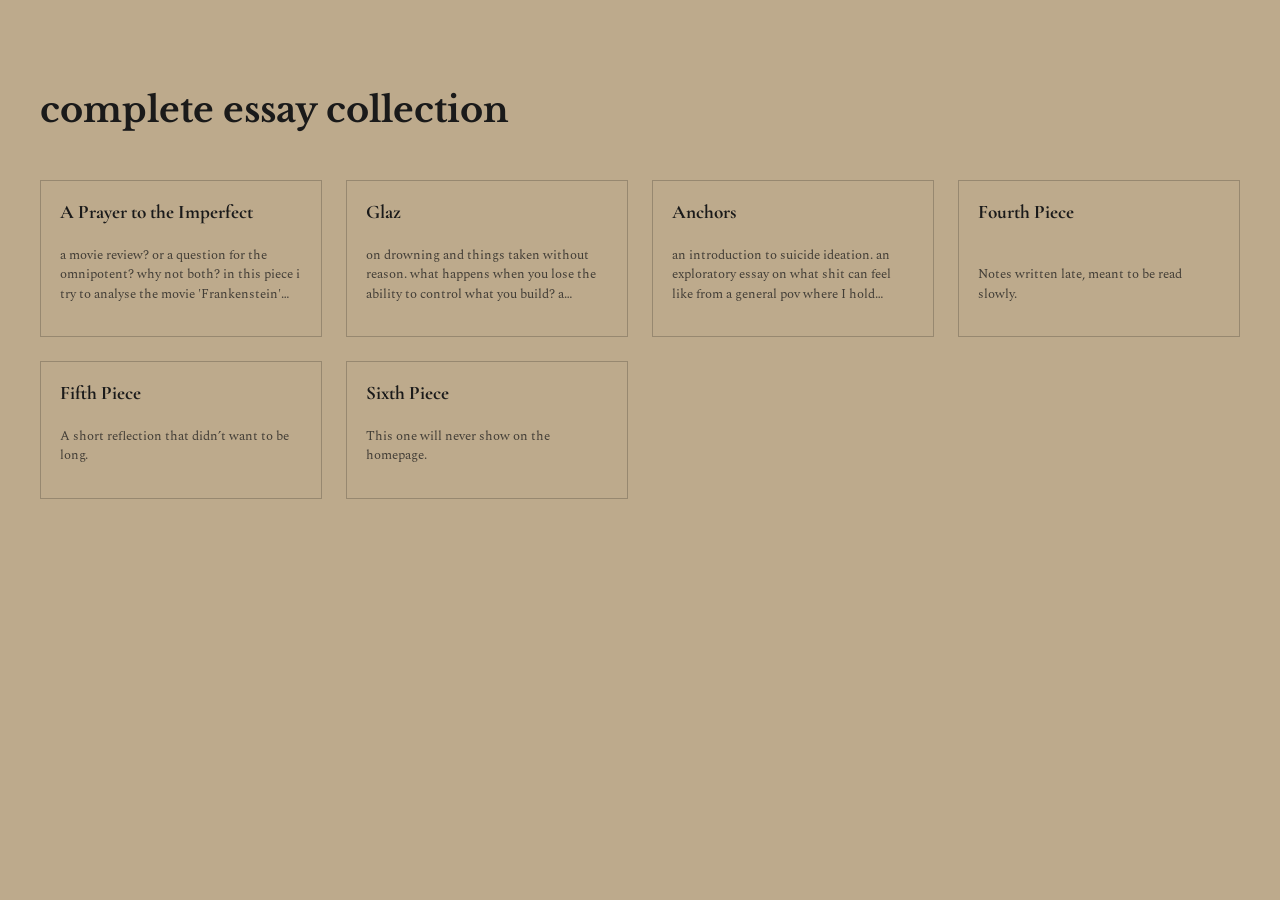
==== allpage.html @ b9051899 "Create allpage.html" ====
<!DOCTYPE html>
<html lang="en">
<head>
  <meta charset="UTF-8" />
  <title>complete essay collection</title>
  <meta name="viewport" content="width=device-width, initial-scale=1.0" />

  <!-- shared styles -->
  <link rel="stylesheet" href="style.css">

  <!-- fonts (same as rest of site) -->
  <link href="https://fonts.googleapis.com/css2?family=Cormorant+Garamond:wght@500;600&family=Libre+Baskerville:wght@400&family=Spectral:wght@400&display=swap" rel="stylesheet">

  <style>
    /* page wrapper */
    .allpage {
      max-width: 1200px;
      margin: 0 auto;
      padding: 4rem 2rem;
    }

    .allpage h1 {
      font-family: "Libre Baskerville", serif;
      font-size: 2.2rem;
      margin-bottom: 3rem;
      text-align: left;
    }

    /* grid layout */
    .essay-grid {
      display: grid;
      grid-template-columns: repeat(4, 1fr);
      gap: 1.5rem;
    }

    /* individual cards */
    .essay-card {
      border: 1px solid rgba(0, 0, 0, 0.2);
      padding: 1.2rem;
      cursor: pointer;
      transition: all 0.25s ease;
      display: flex;
      flex-direction: column;
      justify-content: space-between;
      background: transparent;
    }

    .essay-card:hover {
      transform: translateY(-6px);
      border-color: #1a1a1a;
    }

    .essay-card h2 {
      font-family: "Cormorant Garamond", serif;
      font-size: 1.2rem;
      margin: 0 0 0.6rem 0;
    }

    .essay-card p {
      font-family: "Spectral", serif;
      font-size: 0.8rem;
      line-height: 1.5;
      opacity: 0.75;

      /* clamp preview text */
      display: -webkit-box;
      -webkit-line-clamp: 3;
      -webkit-box-orient: vertical;
      overflow: hidden;
    }

    /* responsive */
    @media (max-width: 1000px) {
      .essay-grid {
        grid-template-columns: repeat(2, 1fr);
      }
    }

    @media (max-width: 600px) {
      .essay-grid {
        grid-template-columns: 1fr;
      }

      .allpage h1 {
        text-align: center;
      }
    }
  </style>
</head>

<body>

  <div class="allpage">
    <h1>complete essay collection</h1>

    <div class="essay-grid" id="all-essays"></div>
  </div>

  <!-- data source -->
  <script src="essays.js"></script>

  <!-- page logic -->
  <script>
    const container = document.getElementById("all-essays");

    essays
      .sort((a, b) => new Date(b.date) - new Date(a.date))
      .forEach(essay => {
        const card = document.createElement("div");
        card.className = "essay-card";

        card.innerHTML = `
          <h2>${essay.title}</h2>
          <p>${essay.preview}</p>
        `;

        card.addEventListener("click", () => {
          window.location.href = essay.file;
        });

        container.appendChild(card);
      });
  </script>

</body>
</html>
---- style.css ----
/* -------- GLOBAL -------- */
body {
  margin: 0;
  position: relative;
  background: #bdaa8c;
  color: #1a1a1a;
  overflow-x: hidden;
}

.banner {
  position: absolute;
  top: 0;
  left: 0;
  width: 100%;
  height: 60px;
  overflow: hidden;
  opacity: 0.6;
}

.banner img {
  width: 100%;
  height: 100%;
  object-fit: cover;
}

.reading-time {
  text-align: center;
  font-size: 0.9rem;
  opacity: 0.6;
  margin-bottom: 2rem;
  margin-top: -2rem;
  font-family: "Spectral", serif;
}
.reading-time svg {
  width: 14px;
  height: 14px;
  display: inline;
  margin-right: 0.3rem;
  vertical-align: -2px;
}

    article h1 {
      font-family: "Libre Baskerville", serif;
      font-size: 2.2rem;
      margin-bottom: -1.5rem;
      margin-top: 0;
      text-align: center;
        padding-bottom: 2.5rem;
  border-bottom: 1px solid rgba(0, 0, 0, 0.15);
    }

/* -------- LAYOUT -------- */
.layout {
  display: flex;
  max-width: 1200px;
  margin: 0 auto;
  align-items: flex-start;
  overflow: visible;
}

/* -------- SIDEBAR -------- */
.sidebar {
  padding: 3rem 1rem;
  width: 35%;
  margin-left: -30px;
  position: sticky;
  top: 1rem;
  height: fit-content;
  box-sizing: border-box;
  margin-bottom: 210px;
}

.desc-flex {
  display: flex;
  flex-direction: column;
  max-width: 700px;
  margin-right: 60px;
}

/* floating divider */
.sidebar::after {
  content: "";
  position: absolute;
  top: 15%;
  right: 20px;
  width: 1px;
  height: 120%;
  background: rgba(0, 0, 0, 0.12);
}

.sidebar h1 {
  font-family: "Libre Baskerville", serif;
  font-size: 2.4rem;
  letter-spacing: 0.08em;
  margin-top: 0;
}

.sidebar p,
.meta {
  font-family: system-ui, sans-serif;
  font-size: 0.95rem;
  line-height: 1.6;
  opacity: 0.75;
}

/* -------- CONTENT -------- */
.content {
  width: 65%;
  padding: 5rem 3rem;
  box-sizing: border-box;
}

.post {
  margin-bottom: 3rem;
  padding: 1rem;
  transition: all 0.3s ease;
  cursor: pointer;
  border: 2px solid transparent;
}

.post:hover {
  transform: translateY(-8px);
  box-shadow: 0 8px 20px rgba(0, 0, 0, 0.2);
  border: 2px solid #1a1a1a;
}

.post h2 {
  font-family: "Cormorant Garamond", serif;
  font-size: 1.7rem;
  margin-bottom: 0.5rem;
}

.post h2 a {
  color: inherit;
  text-decoration: none;
}

.post p {
  font-family: "Spectral", serif;
  line-height: 1.7;
  opacity: 0.85;
  margin: 0;
}

/* -------- FOOTER -------- */
.site-footer {
  margin-top: 4rem;
  padding: 2.1rem 1.5rem;
  background: #efe4cf;
  border-top: 1px solid rgba(0,0,0,0.15);
}

.footer-inner {
  max-width: 1200px;
  margin: 0 auto;
  display: grid;
  grid-template-columns: repeat(3, 1fr);
  gap: 3rem;
  align-items: start;
}

.footer-col {
  position: relative;
}

.footer-col:nth-child(1)::after,
.footer-col:nth-child(2)::after {
  content: "";
  position: absolute;
  top: 20%;
  right: -1.5rem;
  width: 1px;
  height: 60%;
  background: rgba(0, 0, 0, 0.15);
}

.footer-col h3 {
  font-family: "Cormorant Garamond", serif;
  font-size: 1.2rem;
  margin-bottom: 1rem;
}

.footer-col p,
.footer-col li {
  font-family: "Spectral", serif;
  font-size: 0.95rem;
  line-height: 1.6;
  opacity: 0.8;
}

.footer-col a {
  color: inherit;
  text-decoration: none;
}

.footer-col a:hover {
  text-decoration: underline;
}

/* subscribe row */
.subscribe-row {
  display: flex;
  gap: 0.5rem;
  margin-top: 0.5rem;
}

.subscribe-row input {
  flex: 1;
  padding: 0.35rem;
  background: transparent;
  border: 1px solid #999;
}

.subscribe-row button {
  padding: 0.3rem 0.6rem;
  background: none;
  border: 1px solid #999;
  opacity: 0.5;
  cursor: pointer;
}

.subscribe-row button:hover {
  opacity: 0.8;
}

/* -------- MOBILE -------- */
@media (max-width: 800px) {
  .layout {
    flex-direction: column;
    text-align: center;
  }

.sidebar {
  width: 100%;
  position: relative;
  margin: 0 auto;
  margin-bottom: 20px;
  border-bottom: 2px solid rgba(0, 0, 0, 0.18);
  padding-bottom: 20px;
}

  .sidebar::after {
  display: none;
}

  .desc-flex {
  padding: 0 1rem;
  text-align: center;
  margin: 0 auto;
  max-width: 100%;
  margin-right: 0;
}

.sidebar h1 {
  text-align: center;
  font-size: 2rem;
}
  .sidebar p{
    text-align: center;
  }

  .content {
    width: 100%;
  }

  .footer-inner {
    grid-template-columns: 1fr;
  }

  .footer-col::after {
    display: none;
  }
}
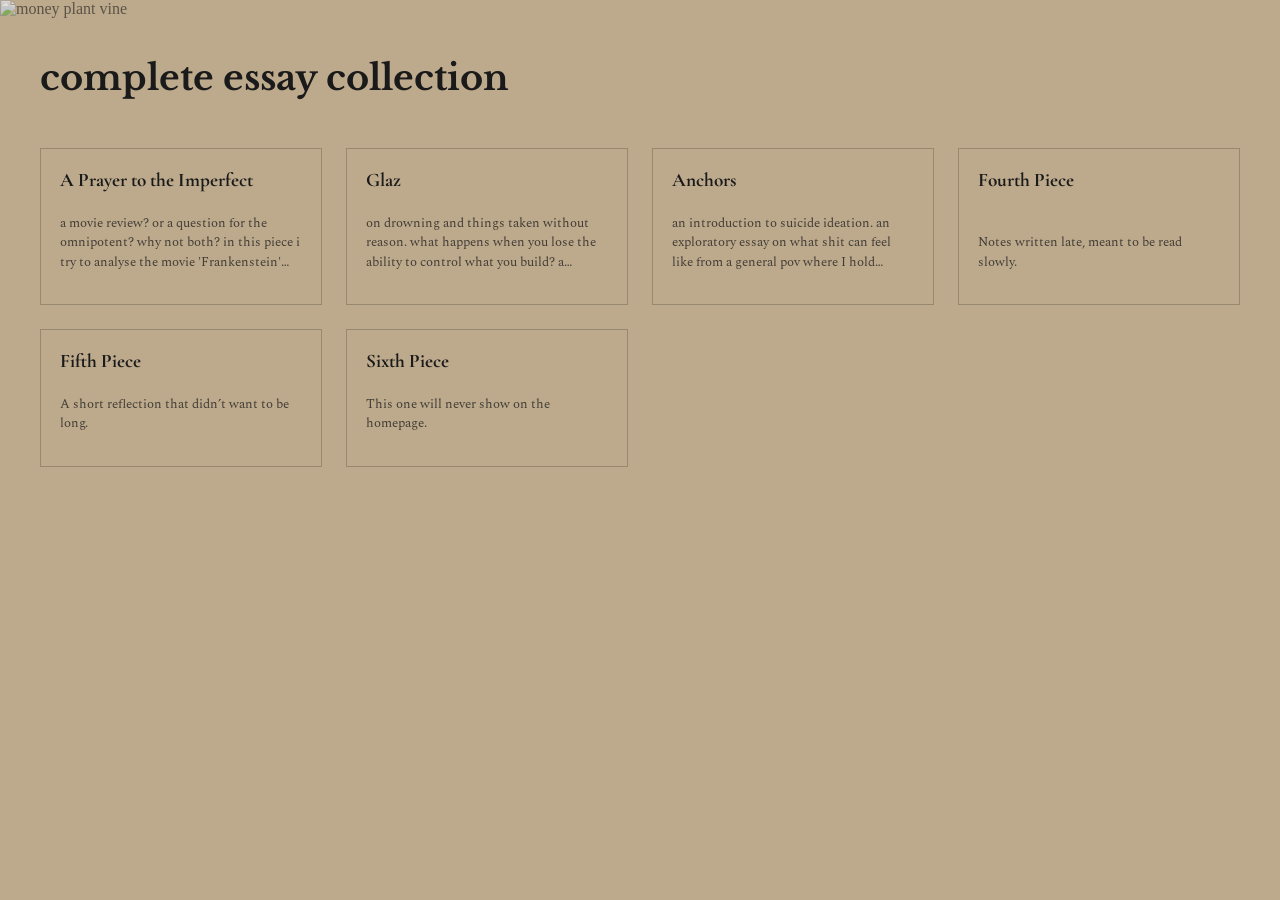
==== commit 5a2f5efe: "Update allpage.html" ====
--- a/allpage.html
+++ b/allpage.html
@@ -16,7 +16,7 @@
     .allpage {
       max-width: 1200px;
       margin: 0 auto;
-      padding: 4rem 2rem;
+      padding: 2rem 2rem 4rem;
     }
 
     .allpage h1 {
@@ -89,6 +89,10 @@
 </head>
 
 <body>
+  <div class="banner">
+  <img src="banners.png" alt="money plant vine">
+</div>
+
 
   <div class="allpage">
     <h1>complete essay collection</h1>
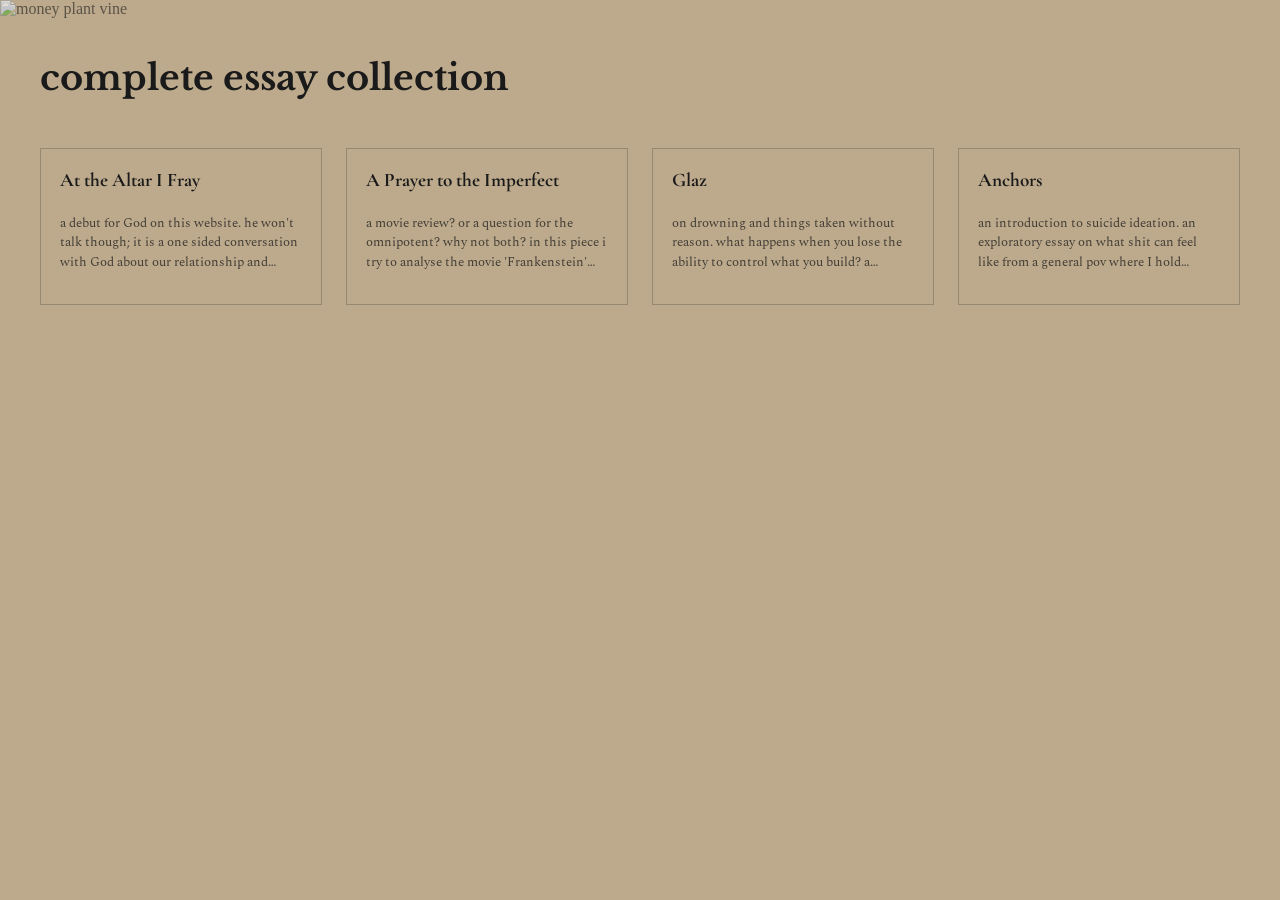
==== commit 47f4564c: "Update allpage.html" ====
--- a/allpage.html
+++ b/allpage.html
@@ -5,10 +5,19 @@
   <title>complete essay collection</title>
   <meta name="viewport" content="width=device-width, initial-scale=1.0" />
 
-  <!-- shared styles -->
+  <script async src="https://www.googletagmanager.com/gtag/js?id=G-98JLK7WWTB"></script>
+<script>
+  window.dataLayer = window.dataLayer || [];
+  function gtag(){dataLayer.push(arguments);}
+  gtag('js', new Date());
+
+  gtag('config', 'G-98JLK7WWTB');
+</script>
+
+  <!-- oompa loompa styles -->
   <link rel="stylesheet" href="style.css">
 
-  <!-- fonts (same as rest of site) -->
+  <!-- fonts (i luv em) -->
   <link href="https://fonts.googleapis.com/css2?family=Cormorant+Garamond:wght@500;600&family=Libre+Baskerville:wght@400&family=Spectral:wght@400&display=swap" rel="stylesheet">
 
   <style>
--- a/style.css
+++ b/style.css
@@ -103,8 +103,18 @@
   opacity: 0.75;
 }
 
+.sidebar .meta {
+  margin-top: 1.9rem;
+  font-family: system-ui, sans-serif;
+  font-size: 0.9rem;
+  line-height: 1.6;
+  opacity: 10.0;
+}
+
+
 /* -------- CONTENT -------- */
 .content {
+  position: relative;
   width: 65%;
   padding: 5rem 3rem;
   box-sizing: border-box;
@@ -141,6 +151,60 @@
   opacity: 0.85;
   margin: 0;
 }
+
+.view-all {
+  position: absolute;
+  bottom: 2rem;
+  left: 4.12rem;
+
+  font-family: "Spectral", serif;
+  font-size: 0.9rem;
+  opacity: 0.7;
+}
+
+.view-all a {
+  position: relative;
+  color: inherit;
+  text-decoration: none;
+  opacity: 0.7;
+}
+
+/* fake underline */
+.view-all a::after {
+  content: "";
+  position: absolute;
+  left: 0;
+  bottom: -3px;
+  width: 100%;
+  height: 1px;
+  background: currentColor;
+  transition: width 0.2s ease-out;
+}
+
+/* arrow (hidden by default) */
+.view-all a::before {
+  content: "→";
+  position: absolute;
+  right: -10px;
+  bottom: -7px;
+  font-size: 0.85rem;
+  opacity: 0;
+  transition: opacity 0.2s ease-out;
+}
+
+/* hover effect */
+.view-all a:hover {
+  opacity: 0.9;
+}
+
+.view-all a:hover::after {
+  width: calc(100% - 8px);
+}
+
+.view-all a:hover::before {
+  opacity: 1;
+}
+
 
 /* -------- FOOTER -------- */
 .site-footer {
